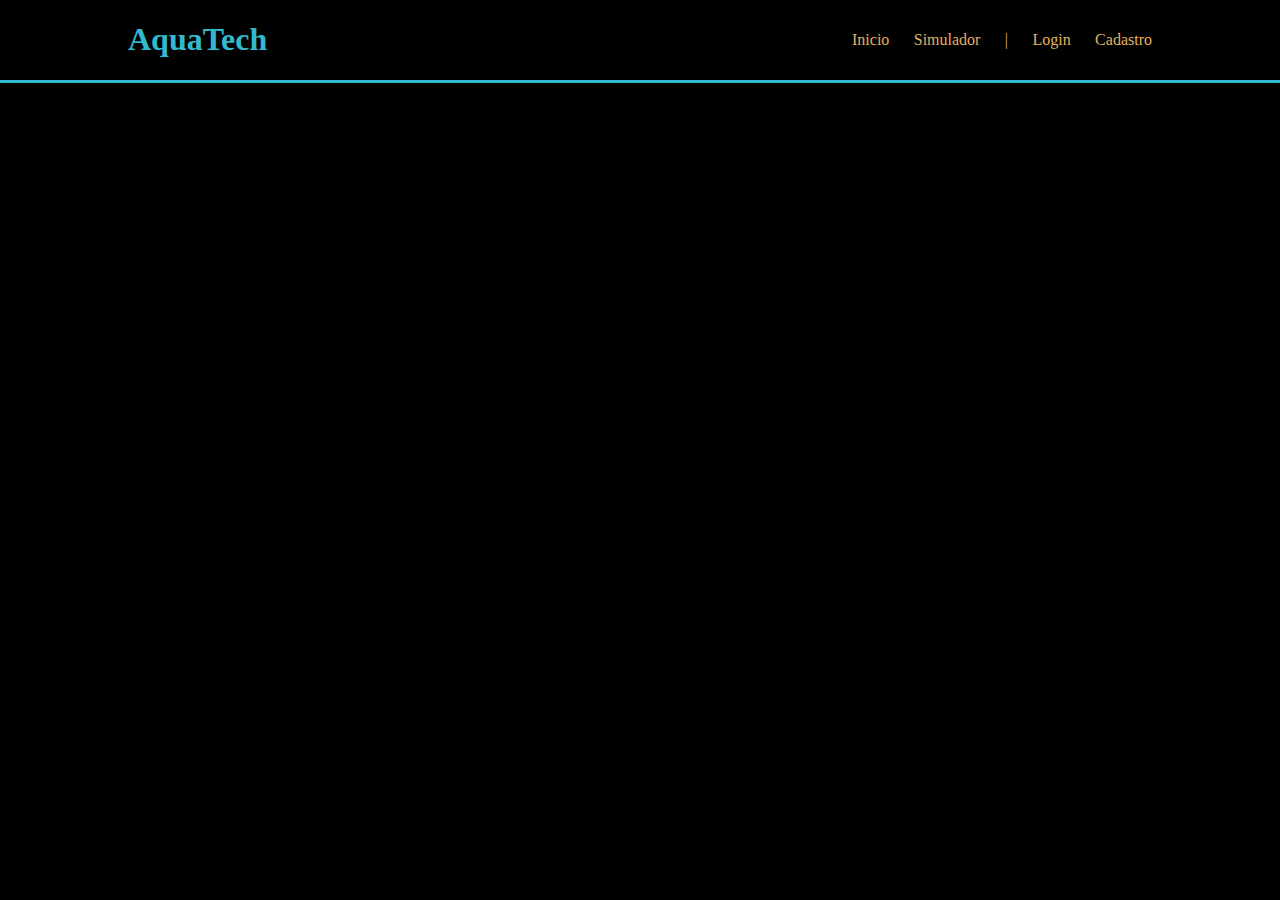
==== aquatech/index.html @ 8fc60d8f "Aula site institucional" ====
<!DOCTYPE html>
<html lang="en">
<head>
    <meta charset="UTF-8">
    <meta name="viewport" content="width=], initial-scale=1.0">
    <title>AquaTech</title>
    <link rel="stylesheet" href="style.css">
</head>
<body>
    <div class="header">
    <div class="container">
        <h1 class="titulo">AquaTech</h1>
        <ul class="navibar">
            <li>Inicio</li>
            <li>Simulador</li>
            <li>|</li>
            <li>Login</li>
            <li>Cadastro</li>
        </ul>
    </div>
</div>
</body>
</html>
---- aquatech/style.css ----
body{
    margin: 0;
    padding: 0;
    font-family: Verdana;
    background-color: black;
}

.header{
    border-bottom: 3px solid #32b9cd;
}

.container{
    display: flex;
    width: 80%;
    margin: auto;
    align-items: center;
}

.header .container{
    justify-content: space-between;
}

.titulo{
    color: #32b9cd;

}

.navibar{
    display: flex;
    flex-direction: row;
    list-style: none;
    width: 300px;
    justify-content: space-between;
    color: #e3b062;
    align-items: center;
}
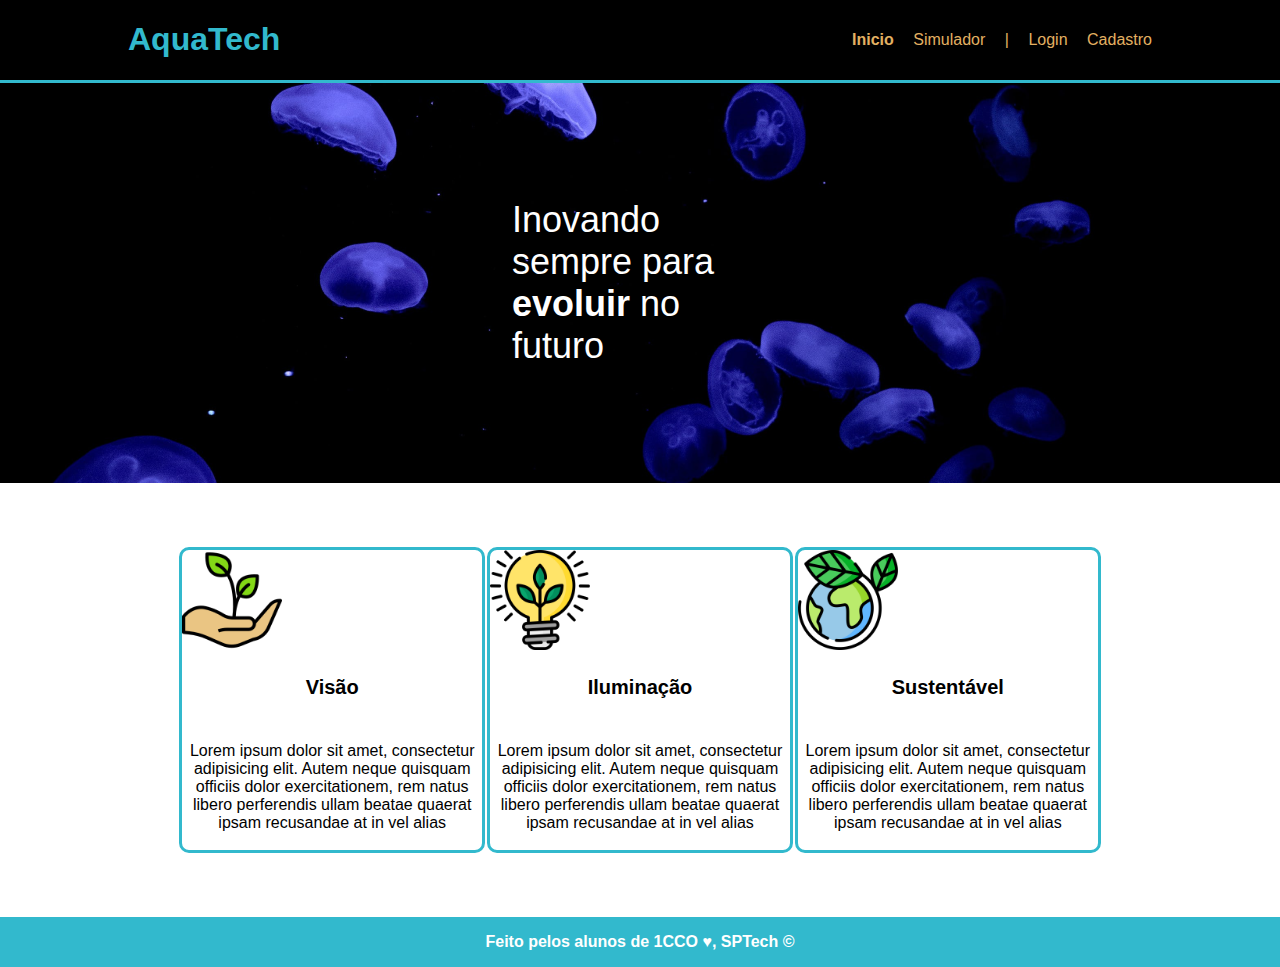
==== commit b7307c8f: "Aula de css login" ====
--- a/aquatech/index.html
+++ b/aquatech/index.html
@@ -1,23 +1,57 @@
 <!DOCTYPE html>
-<html lang="en">
+<html lang="pt-br">
+
 <head>
     <meta charset="UTF-8">
-    <meta name="viewport" content="width=], initial-scale=1.0">
+    <meta name="viewport" content="width=device-width, initial-scale=1.0">
+    <link rel="stylesheet" href="style.css">
     <title>AquaTech</title>
-    <link rel="stylesheet" href="style.css">
 </head>
+
 <body>
     <div class="header">
-    <div class="container">
-        <h1 class="titulo">AquaTech</h1>
-        <ul class="navibar">
-            <li>Inicio</li>
-            <li>Simulador</li>
-            <li>|</li>
-            <li>Login</li>
-            <li>Cadastro</li>
-        </ul>
+        <div class="container">
+            <h1 class="titulo">AquaTech</h1>
+            <ul class="navbar">
+                <li class="agora">Inicio</li>
+                <li>Simulador</li>
+                <li>|</li>
+                <li > <a href="login.html">Login</li></a> 
+                <li>Cadastro</li>
+            </ul>
+        </div>
     </div>
-</div>
+    <div class="banner">
+        <div class="container">
+            <p>Inovando sempre para <span>evoluir</span> no futuro</p>
+        </div>
+    </div>
+    <div class="social">
+        <div class="container">
+            <div class="card">
+                <img src="imagens/growth_color.png" alt="">
+                <h4>Visão</h4>
+                <p>Lorem ipsum dolor sit amet, consectetur adipisicing elit. Autem neque quisquam officiis dolor exercitationem, rem natus libero perferendis ullam beatae quaerat ipsam recusandae at in vel alias</p>
+            </div>
+
+            <div class="card">
+                <img src="imagens/lightbulb_color.png" alt="">
+                <h4>Iluminação</h4>
+                <p>Lorem ipsum dolor sit amet, consectetur adipisicing elit. Autem neque quisquam officiis dolor exercitationem, rem natus libero perferendis ullam beatae quaerat ipsam recusandae at in vel alias</p>
+            </div>
+
+            <div class="card">
+                <img src="imagens/planet-earth_color.png" alt="">
+                <h4>Sustentável</h4>
+                <p>Lorem ipsum dolor sit amet, consectetur adipisicing elit. Autem neque quisquam officiis dolor exercitationem, rem natus libero perferendis ullam beatae quaerat ipsam recusandae at in vel alias</p>
+            </div>
+        </div>
+    </div>
+    <div class="footer">
+        <div class="container">
+            <p>Feito pelos alunos de 1CCO &hearts;, SPTech &copy;</p>
+        </div>
+    </div>
 </body>
+
 </html>--- a/aquatech/style.css
+++ b/aquatech/style.css
@@ -1,31 +1,29 @@
-body{
+body {
     margin: 0;
     padding: 0;
-    font-family: Verdana;
+    font-family: Verdana, Geneva, Tahoma, sans-serif;
     background-color: black;
 }
 
-.header{
+.header {
     border-bottom: 3px solid #32b9cd;
 }
 
-.container{
+.container {
     display: flex;
     width: 80%;
     margin: auto;
-    align-items: center;
 }
 
-.header .container{
+.header .container {
     justify-content: space-between;
 }
 
-.titulo{
+.titulo {
     color: #32b9cd;
-
 }
 
-.navibar{
+.navbar {
     display: flex;
     flex-direction: row;
     list-style: none;
@@ -33,4 +31,110 @@
     justify-content: space-between;
     color: #e3b062;
     align-items: center;
+}
+.banner{
+    padding: 40px 20xp 30px 10px;
+    height: 400px;
+    background-image: url(imagens/bg-jelly-fish-para_outras_pags.png);
+}
+.banner .container{
+    justify-content: center;
+    align-items: center;
+    height: 100%;
+}
+.banner .container p{
+    font-size: 36px;
+    color: white;
+    width: 25%;
+}
+.banner .container p span{
+    font-weight: bold;
+}
+.social{
+    background-color: #fff;
+    padding: 5%;
+    
+}
+.social .container{
+    justify-content: space-between;
+}
+.card{
+    width: 150px;
+    text-align: center;
+}
+.card img {
+    width: 100px;
+}
+.card h4 {
+    font-size: 20px;
+}
+.footer{
+    height: 100%;
+    background-color: #32b9cd;
+}
+
+.footer .container{
+    justify-content: center;
+    align-items: center;
+}
+.footer .container p{
+    color: white;
+    font-weight: bold;
+}
+
+.login .container{
+    justify-content: center;
+    align-items: center;
+    background-image: url("imagens/bg-jelly-fish-para_outras_pags.png");
+    background-size: cover;
+    height: 75vh;
+}
+
+.card{
+    background-color: white;
+    display: flex;
+    flex-direction: column;
+    height: 300px;
+    width: 300px;
+    border-radius: 10px;
+    border: 3px solid #32b9cd;
+}
+
+.card h2 {
+    color: palevioletred;
+}
+
+.campo {
+    display: flex;
+    flex-direction: column;
+    align-items: center;
+}
+
+.campo input{
+    width: 200px;
+    padding: 7px 15px;
+    border: 2px solid #32b9cd;
+}
+
+.formulario{
+    display: flex;
+    flex-direction: column;
+}
+
+.formulario button{
+    margin: 20px;
+    padding: 10px 20px;
+    background-color: palevioletred;
+    color: white;
+    border: none;
+}
+
+.header a{ 
+    text-decoration: none;
+    color: #e3b062;
+    cursor: pointer;
+}
+
+.agora{
+    font-weight: 800;
 }